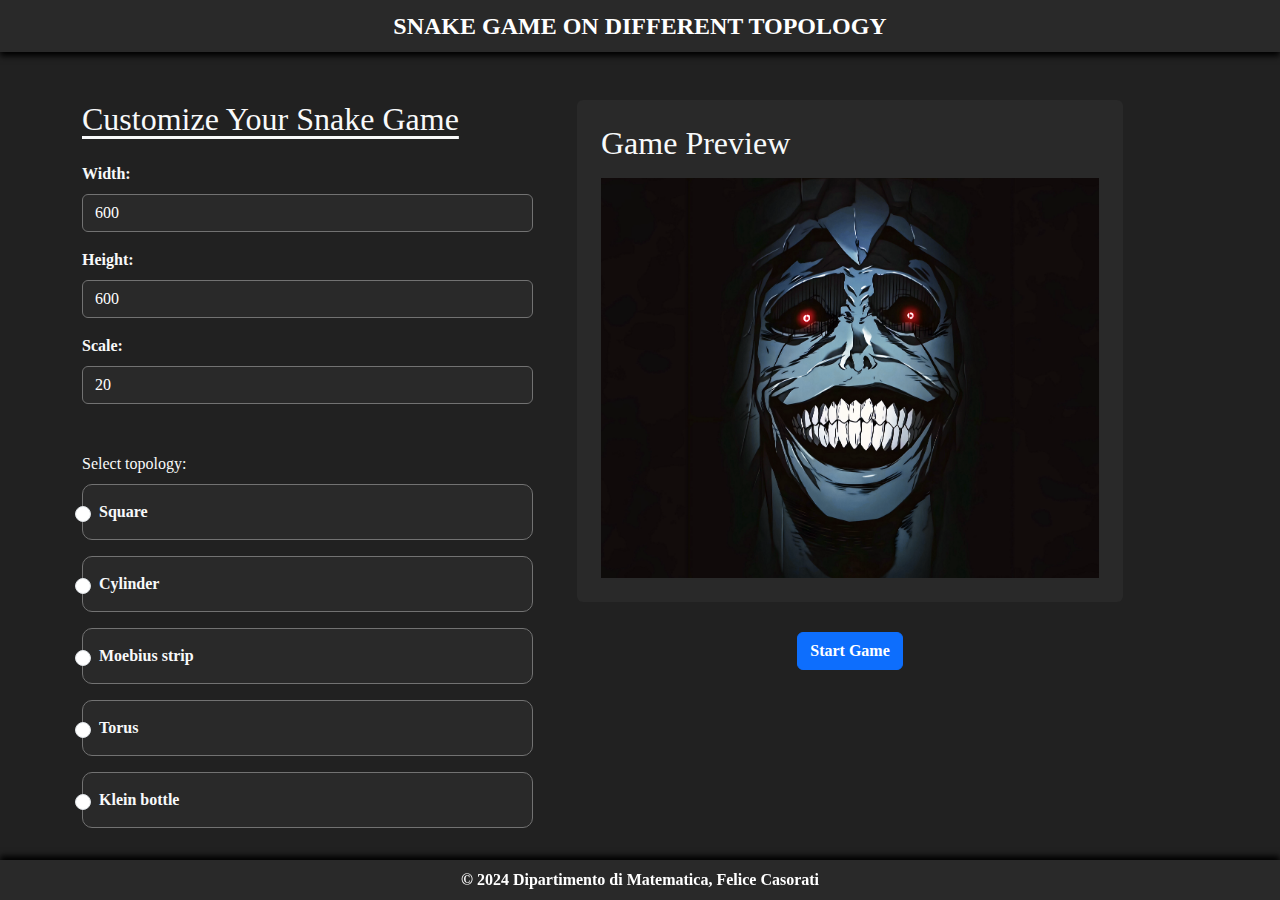
==== setup.html @ 441ccfe5 "CSS -_-" ====
<!DOCTYPE html>
<html lang="en">
	<head>
		<meta charset="UTF-8" />
		<meta name="viewport" content="width=device-width, initial-scale=1.0" />
		<title>Snake game UniPV</title>
		<link
			href="https://cdn.jsdelivr.net/npm/bootstrap@5.3.0-alpha1/dist/css/bootstrap.min.css"
			rel="stylesheet" />
		<link rel="stylesheet" href="setup.css" />
	</head>
	<body class="text-light" style="background-color: #212121">
		<!-- Title bar -->
		<nav
			class="navbar navbar-expand-lg navbar-dark navbar-shadow"
			style="background-color: #292929">
			<div class="container d-flex justify-content-center align-items-center">
				<p class="custom-navbar-text mb-0">SNAKE GAME ON DIFFERENT TOPOLOGY</p>
			</div>
		</nav>

		<!-- Main content -->
		<main class="container my-5" style="background-color: #212121">
			<form id="setupForm">
				<div class="row">
					<div class="col-lg-5" style="margin-right: 20px">
						<h2
							class="mb-4"
							style="
								text-decoration-line: underline;
								text-underline-offset: 6px;
							">
							Customize Your Snake Game
						</h2>
						<!-- Width selection -->
						<div class="mb-3">
							<label for="width" class="form-label">Width:</label>
							<input
								type="number"
								id="width"
								class="form-control"
								min="1"
								max="1000"
								value="600"
								required />
						</div>
						<!-- Height selection -->
						<div class="mb-3">
							<label for="height" class="form-label">Height:</label>
							<input
								type="number"
								id="height"
								class="form-control"
								min="1"
								max="1000"
								value="600"
								required />
						</div>
						<!-- Scale selection -->
						<div class="mb-3">
							<label for="scale" class="form-label">Scale:</label>
							<input
								type="number"
								id="scale"
								class="form-control"
								min="1"
								max="1000"
								value="20"
								required />
						</div>
						<!-- Topology selection -->
						<p class="form-label mt-5">Select topology:</p>
						<!-- square -->
						<div class="mb-3">
							<label
								class="form-check custom-radio d-flex align-items-center px-3"
								style="cursor: pointer">
								<input
									class="form-check-input"
									id="square"
									type="radio"
									name="topology"
									value="square"
									required />
								<span class="ms-2">Square</span>
							</label>
						</div>
						<!-- cylinder -->
						<div class="mb-3">
							<label
								class="form-check custom-radio d-flex align-items-center px-3"
								style="cursor: pointer">
								<input
									class="form-check-input"
									id="cylinder"
									type="radio"
									name="topology"
									value="cylinder"
									required />
								<span class="ms-2">Cylinder</span>
							</label>
						</div>
						<!-- moebius -->
						<div class="mb-3">
							<label
								class="form-check custom-radio d-flex align-items-center px-3"
								style="cursor: pointer">
								<input
									class="form-check-input"
									id="moebius"
									type="radio"
									name="topology"
									value="moebius"
									required />
								<span class="ms-2">Moebius strip</span>
							</label>
						</div>
						<!-- torus -->
						<div class="mb-3">
							<label
								class="form-check custom-radio d-flex align-items-center px-3"
								style="cursor: pointer">
								<input
									class="form-check-input"
									id="torus"
									type="radio"
									name="topology"
									value="torus"
									required />
								<span class="ms-2">Torus</span>
							</label>
						</div>
						<!-- klein -->
						<div class="mb-3">
							<label
								class="form-check custom-radio d-flex align-items-center px-3"
								style="cursor: pointer">
								<input
									class="form-check-input"
									id="klein"
									type="radio"
									name="topology"
									value="klein"
									required />
								<span class="ms-2">Klein bottle</span>
							</label>
						</div>
					</div>

					<!-- Game Preview -->
					<div class="col-lg-6 mt-4 mt-lg-0">
						<div class="game-preview p-4 rounded">
							<h2 class="mb-3">Game Preview</h2>
							<div
								id="preview-area"
								class="bg-light rounded"
								style="height: 400px">
								<img
									src="./SoloLeveling.png"
									alt="Game Preview Image"
									style="width: 100%; height: 100%; object-fit: cover" />
							</div>
						</div>
						<!-- Button to start the game -->
						<div class="container text-center">
							<button type="submit" class="btn btn-primary">Start Game</button>
						</div>

						<script async src="setup.js"></script>
					</div>
				</div>
			</form>
		</main>

		<!-- Footer bar -->
		<footer
			class="text-light py-2 fixed-bottom footer-shadow"
			style="background-color: #292929">
			<div class="container text-center">
				<p class="mb-0 custom-footer-text">
					&copy; 2024 Dipartimento di Matematica, Felice Casorati
				</p>
			</div>
		</footer>
		<script src="https://cdn.jsdelivr.net/npm/bootstrap@5.3.0-alpha1/dist/js/bootstrap.bundle.min.js"></script>
	</body>
</html>
---- setup.css ----
/* Body customization */
body {
	font-family: "JetBrainsMono Nerd Font";
}

/* Navbar customization */
.custom-navbar-text {
	color: #fff;
	font-size: 24px;
	font-weight: bold;
	white-space: nowrap; /* Prevent text from wrapping */
	overflow: hidden; /* Hide overflow if the text is too long */
	text-overflow: ellipsis; /* Add ellipsis (...) if text is cut off */
}
.navbar-shadow {
	box-shadow: 0px 4px 6px rgb(0, 0, 0);
}

/* Footer customization */
.footer-shadow {
	box-shadow: 0px -4px 6px rgb(0, 0, 0);
}
.custom-footer-text {
	color: #fff;
	font-size: 16px;
	font-weight: bold;
	white-space: nowrap; /* Prevent text from wrapping */
	overflow: hidden; /* Hide overflow if the text is too long */
	text-overflow: ellipsis; /* Add ellipsis (...) if text is cut off */
}

/* Form for Width, height, scale customization */
form .form-control,
form .form-select {
	background-color: #292929;
	color: #fff;
	border-color: #727272;
}
form .form-control:focus,
form .form-select:focus {
	background-color: #323232;
	color: #fff;
	border-color: #727272;
	box-shadow: 0 0 10px rgba(255, 255, 255, 0.1);
}
form label {
	font-weight: bold;
}

/* Customization for the topology form */
.custom-radio {
	background-color: #292929;
	padding: 15px;
	border: 1px solid #727272;
	border-radius: 10px;
	transition: all 0.3s ease;
}
.custom-radio:hover {
	background-color: #323232;
}
.form-check-input:checked ~ .form-check-label {
	color: #007bff;
	font-weight: bold;
}

/* Customization for the game preview */
.game-preview {
	background-color: #292929;
	transition: all 0.3s ease;
}
.game-preview:hover {
	transform: scale(1.02);
	box-shadow: 0 0 15px rgba(255, 255, 255, 0.1);
}
#preview-area {
	transition: all 0.3s ease;
}
@media (max-width: 991px) {
	.game-preview {
		margin-top: 2rem;
	}
}

/* Button customization */
.btn-primary {
	transition: all 0.3s ease;
	margin-top: 30px;
	font-weight: bold;
}
.btn-primary:hover {
	transform: translateY(-2px);
	box-shadow: 0 4px 8px rgba(0, 123, 255, 0.3);
}
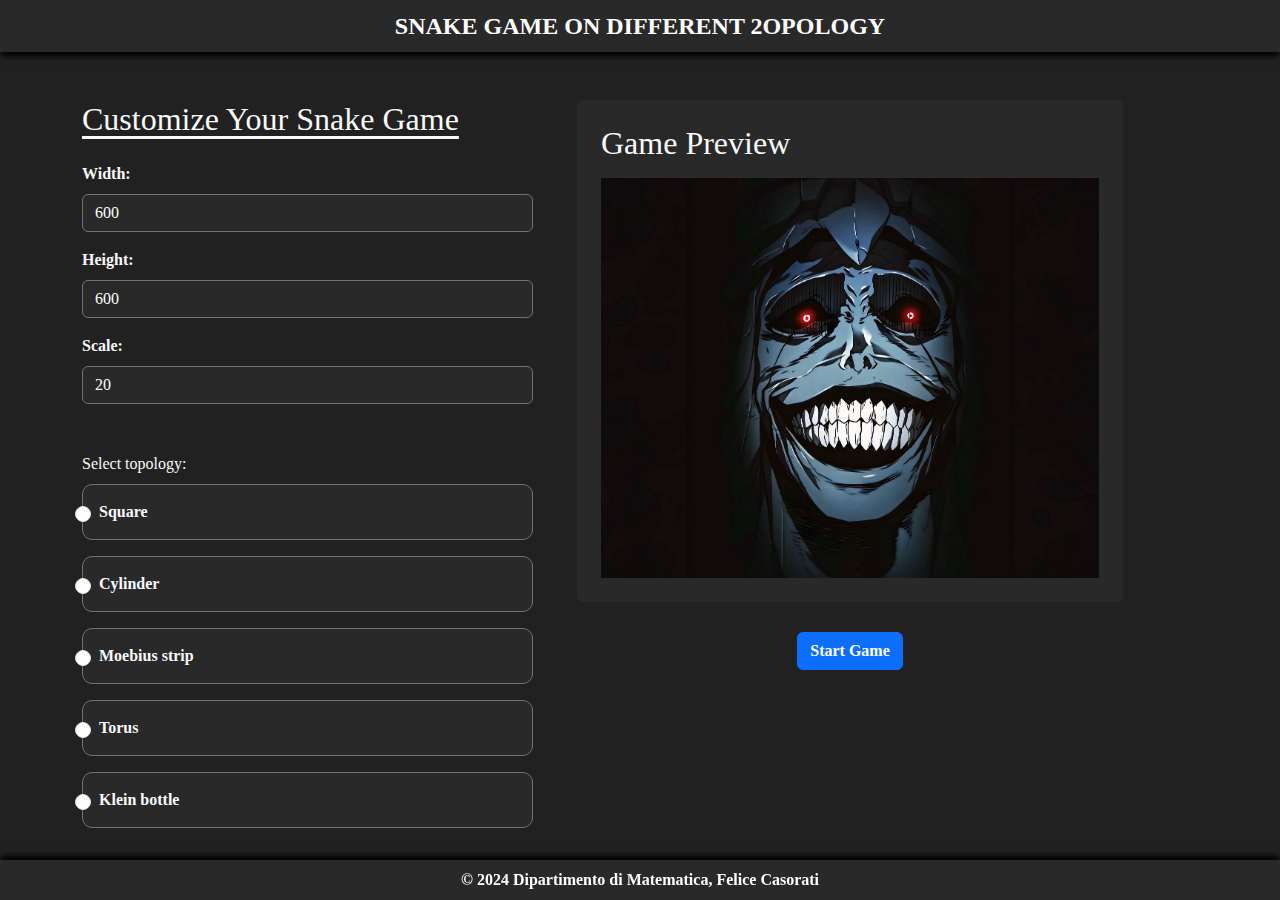
==== commit cec6cc47: "fix the bug of the sessionStorage.getItem("topology")" ====
--- a/setup.html
+++ b/setup.html
@@ -15,7 +15,7 @@
 			class="navbar navbar-expand-lg navbar-dark navbar-shadow"
 			style="background-color: #292929">
 			<div class="container d-flex justify-content-center align-items-center">
-				<p class="custom-navbar-text mb-0">SNAKE GAME ON DIFFERENT TOPOLOGY</p>
+				<p class="custom-navbar-text mb-0">SNAKE GAME ON DIFFERENT 2OPOLOGY</p>
 			</div>
 		</nav>
 
@@ -161,9 +161,21 @@
 									style="width: 100%; height: 100%; object-fit: cover" />
 							</div>
 						</div>
-						<!-- Button to start the game -->
-						<div class="container text-center">
-							<button type="submit" class="btn btn-primary">Start Game</button>
+						<!-- Button to start and reset the game -->
+						<div class="row justify-content-around">
+							<div class="col-auto">
+								<button type="submit" class="btn btn-primary">
+									Start Game
+								</button>
+							</div>
+							<div id="resetButton" class="col-auto" style="display: none">
+								<button
+									type="reset"
+									class="btn btn-primary"
+									style="background-color: #ff5370; border-color: #ff5370">
+									Reset
+								</button>
+							</div>
 						</div>
 
 						<script async src="setup.js"></script>
@@ -182,6 +194,21 @@
 				</p>
 			</div>
 		</footer>
+
+		<!-- Function to toggle the reset button -->
+		<script>
+			document.addEventListener("keydown", function (event) {
+				if (event.code === "KeyR") {
+					const resetButton = document.getElementById("resetButton");
+					if (resetButton.style.display === "none") {
+						resetButton.style.display = "block";
+					} else {
+						resetButton.style.display = "none";
+					}
+				}
+			});
+		</script>
+
 		<script src="https://cdn.jsdelivr.net/npm/bootstrap@5.3.0-alpha1/dist/js/bootstrap.bundle.min.js"></script>
 	</body>
 </html>
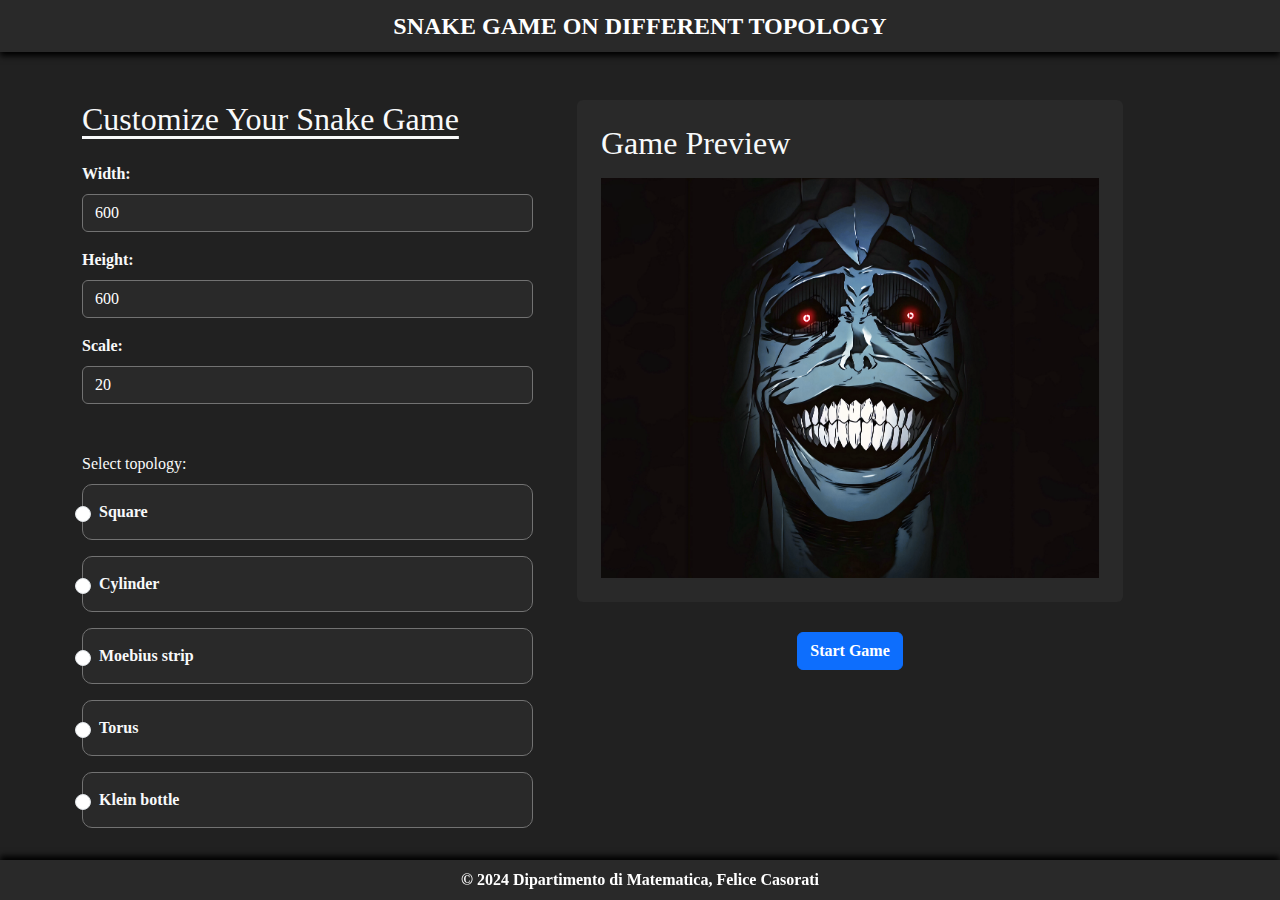
==== commit fc9dfbe0: "im so good and im felling alright" ====
--- a/setup.html
+++ b/setup.html
@@ -15,7 +15,7 @@
 			class="navbar navbar-expand-lg navbar-dark navbar-shadow"
 			style="background-color: #292929">
 			<div class="container d-flex justify-content-center align-items-center">
-				<p class="custom-navbar-text mb-0">SNAKE GAME ON DIFFERENT 2OPOLOGY</p>
+				<p class="custom-navbar-text mb-0">SNAKE GAME ON DIFFERENT TOPOLOGY</p>
 			</div>
 		</nav>
 
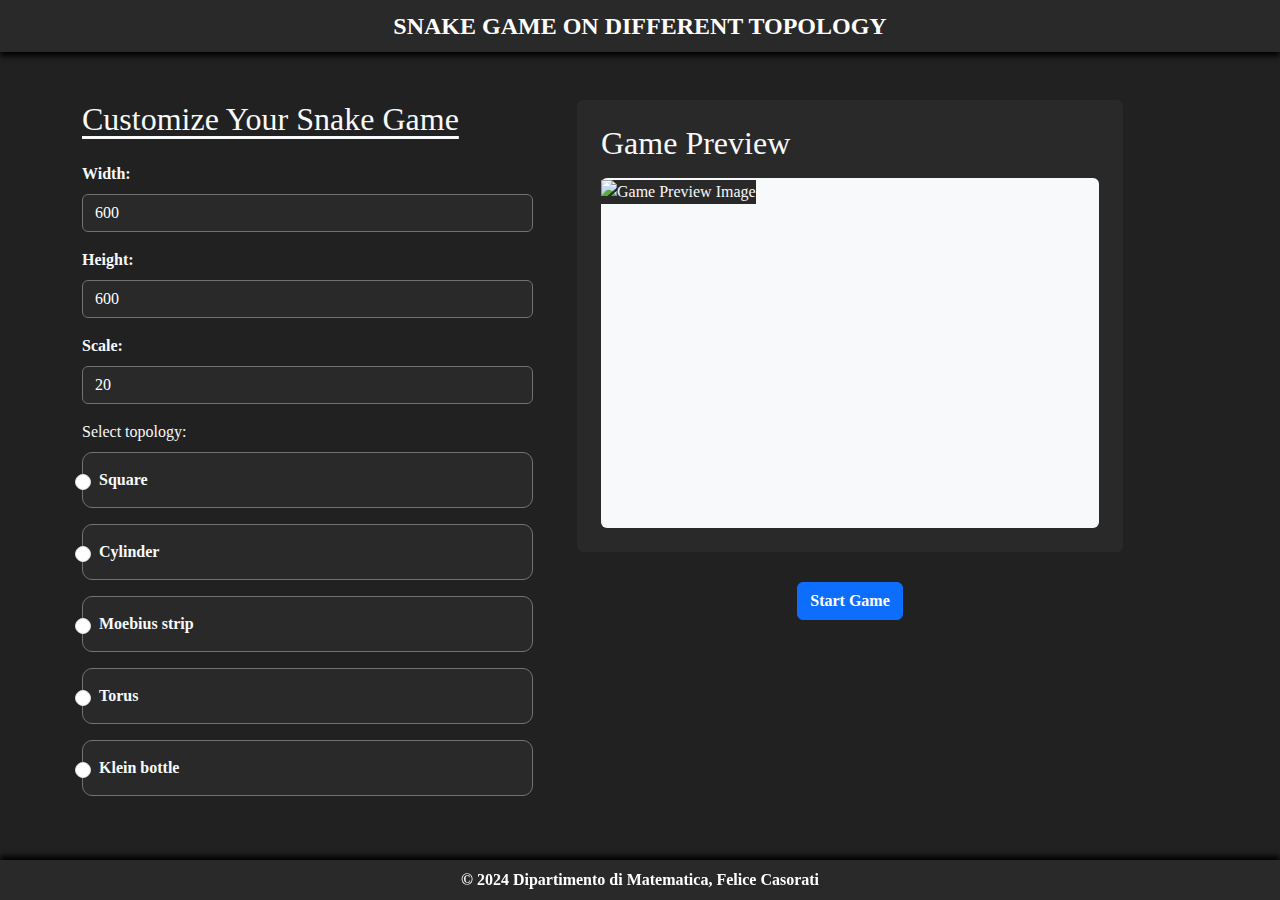
==== commit 4d23756f: "fixed margin between cards" ====
--- a/setup.html
+++ b/setup.html
@@ -69,7 +69,7 @@
 								required />
 						</div>
 						<!-- Topology selection -->
-						<p class="form-label mt-5">Select topology:</p>
+						<p class="form-label mt-3">Select topology:</p>
 						<!-- square -->
 						<div class="mb-3">
 							<label
@@ -154,11 +154,15 @@
 							<div
 								id="preview-area"
 								class="bg-light rounded"
-								style="height: 400px">
+								style="height: 350px">
 								<img
-									src="./SoloLeveling.png"
+									src="./gamePreview.png"
 									alt="Game Preview Image"
-									style="width: 100%; height: 100%; object-fit: cover" />
+									style="
+										width: 100%;
+										height: 100%;
+										background-color: #292929;
+									" />
 							</div>
 						</div>
 						<!-- Button to start and reset the game -->
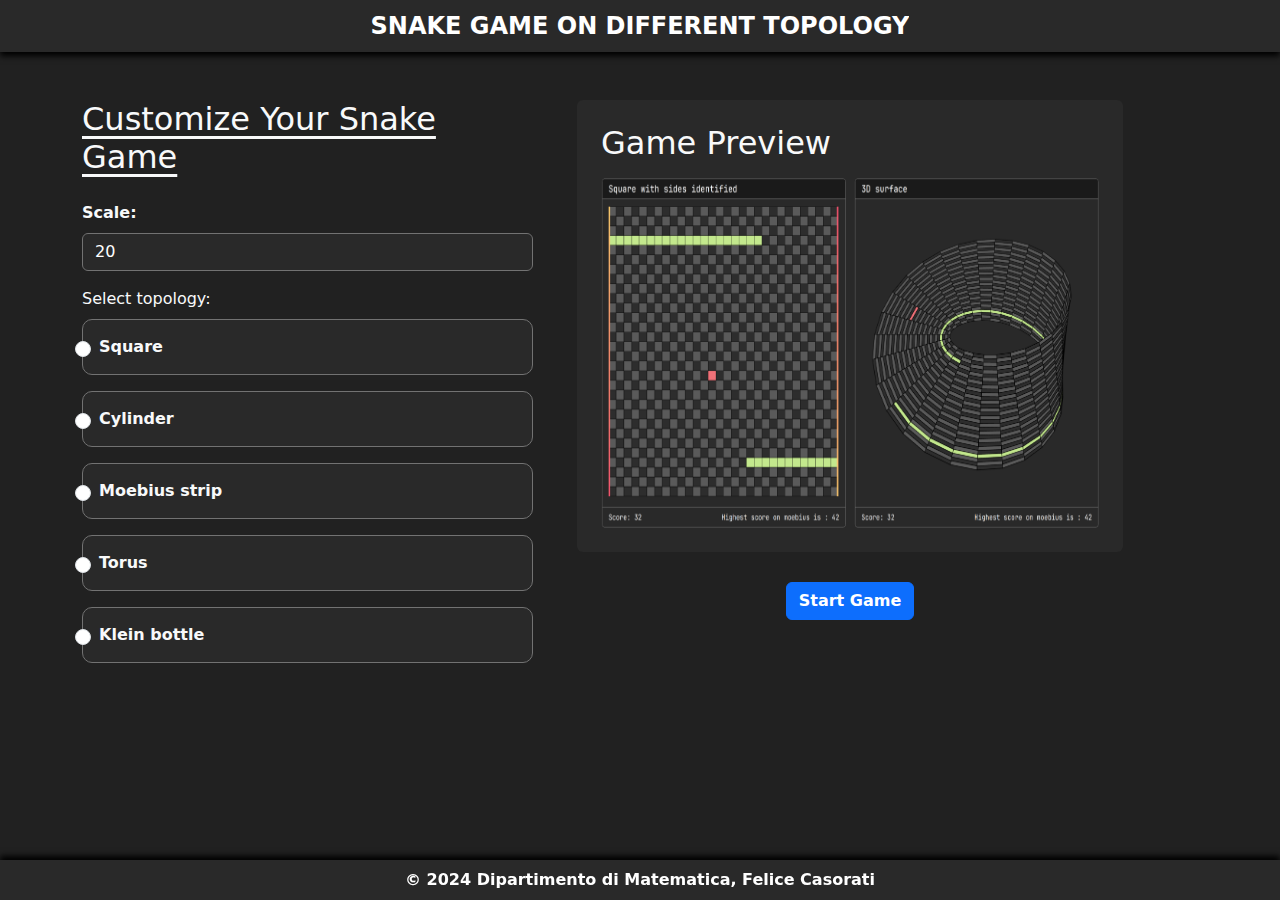
==== commit 27f518eb: "bypassing selector of width and height" ====
--- a/setup.html
+++ b/setup.html
@@ -33,29 +33,29 @@
 							Customize Your Snake Game
 						</h2>
 						<!-- Width selection -->
-						<div class="mb-3">
-							<label for="width" class="form-label">Width:</label>
-							<input
-								type="number"
-								id="width"
-								class="form-control"
-								min="1"
-								max="1000"
-								value="600"
-								required />
-						</div>
+						<!-- <div class="mb-3"> -->
+						<!-- 	<label for="width" class="form-label">Width:</label> -->
+						<!-- 	<input -->
+						<!-- 		type="number" -->
+						<!-- 		id="width" -->
+						<!-- 		class="form-control" -->
+						<!-- 		min="1" -->
+						<!-- 		max="1000" -->
+						<!-- 		value="600" -->
+						<!-- 		required /> -->
+						<!-- </div> -->
 						<!-- Height selection -->
-						<div class="mb-3">
-							<label for="height" class="form-label">Height:</label>
-							<input
-								type="number"
-								id="height"
-								class="form-control"
-								min="1"
-								max="1000"
-								value="600"
-								required />
-						</div>
+						<!-- <div class="mb-3"> -->
+						<!-- 	<label for="height" class="form-label">Height:</label> -->
+						<!-- 	<input -->
+						<!-- 		type="number" -->
+						<!-- 		id="height" -->
+						<!-- 		class="form-control" -->
+						<!-- 		min="1" -->
+						<!-- 		max="1000" -->
+						<!-- 		value="600" -->
+						<!-- 		required /> -->
+						<!-- </div> -->
 						<!-- Scale selection -->
 						<div class="mb-3">
 							<label for="scale" class="form-label">Scale:</label>
--- a/setup.css
+++ b/setup.css
@@ -1,6 +1,6 @@
 /* Body customization */
 body {
-	font-family: "JetBrainsMono Nerd Font";
+	font-family: "JetBrainsMono Nerd Font", $font-family-base;
 }
 
 /* Navbar customization */
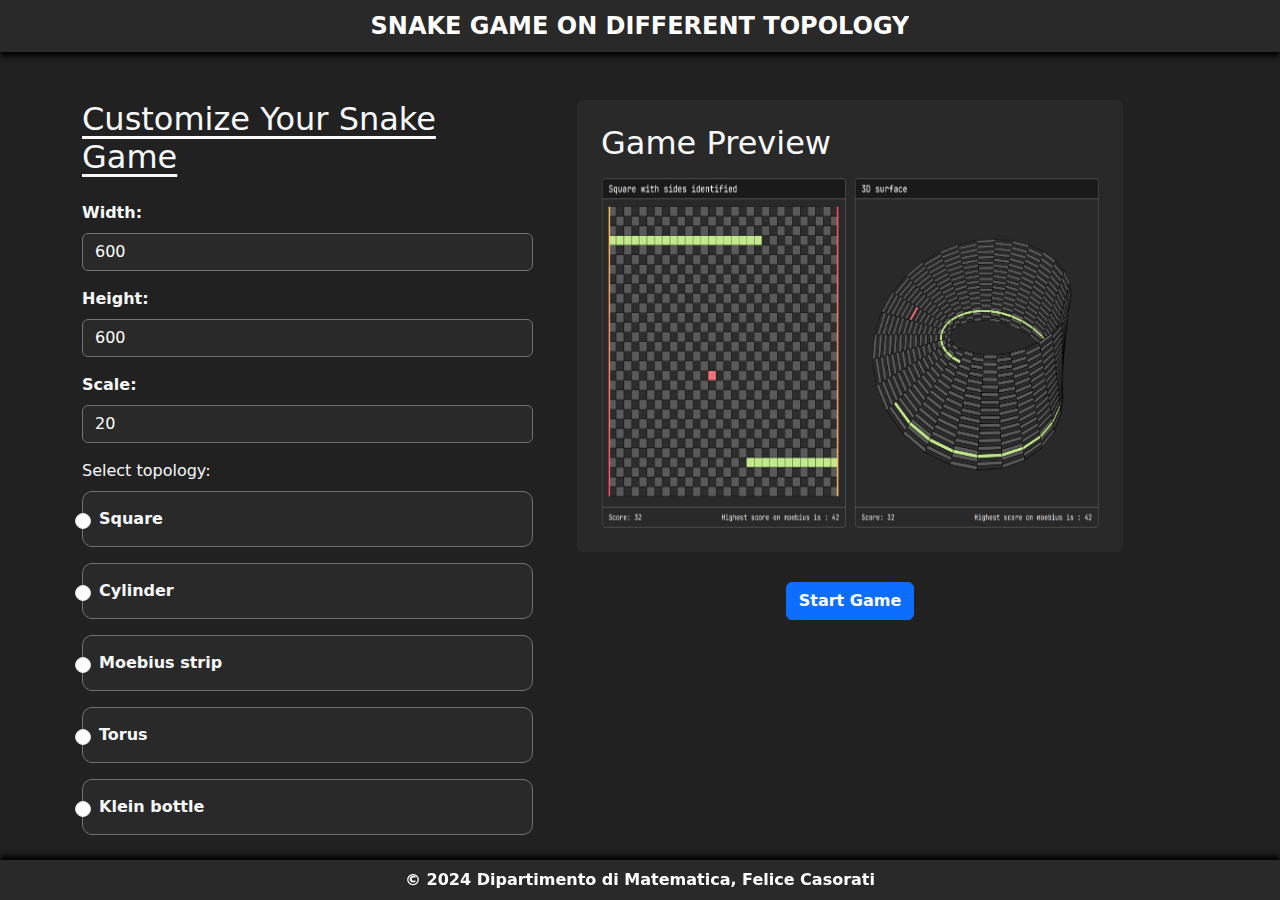
==== commit 119f088f: "Revert "bypassing selector of width and height"" ====
--- a/setup.html
+++ b/setup.html
@@ -33,29 +33,29 @@
 							Customize Your Snake Game
 						</h2>
 						<!-- Width selection -->
-						<!-- <div class="mb-3"> -->
-						<!-- 	<label for="width" class="form-label">Width:</label> -->
-						<!-- 	<input -->
-						<!-- 		type="number" -->
-						<!-- 		id="width" -->
-						<!-- 		class="form-control" -->
-						<!-- 		min="1" -->
-						<!-- 		max="1000" -->
-						<!-- 		value="600" -->
-						<!-- 		required /> -->
-						<!-- </div> -->
+						<div class="mb-3">
+							<label for="width" class="form-label">Width:</label>
+							<input
+								type="number"
+								id="width"
+								class="form-control"
+								min="1"
+								max="1000"
+								value="600"
+								required />
+						</div>
 						<!-- Height selection -->
-						<!-- <div class="mb-3"> -->
-						<!-- 	<label for="height" class="form-label">Height:</label> -->
-						<!-- 	<input -->
-						<!-- 		type="number" -->
-						<!-- 		id="height" -->
-						<!-- 		class="form-control" -->
-						<!-- 		min="1" -->
-						<!-- 		max="1000" -->
-						<!-- 		value="600" -->
-						<!-- 		required /> -->
-						<!-- </div> -->
+						<div class="mb-3">
+							<label for="height" class="form-label">Height:</label>
+							<input
+								type="number"
+								id="height"
+								class="form-control"
+								min="1"
+								max="1000"
+								value="600"
+								required />
+						</div>
 						<!-- Scale selection -->
 						<div class="mb-3">
 							<label for="scale" class="form-label">Scale:</label>
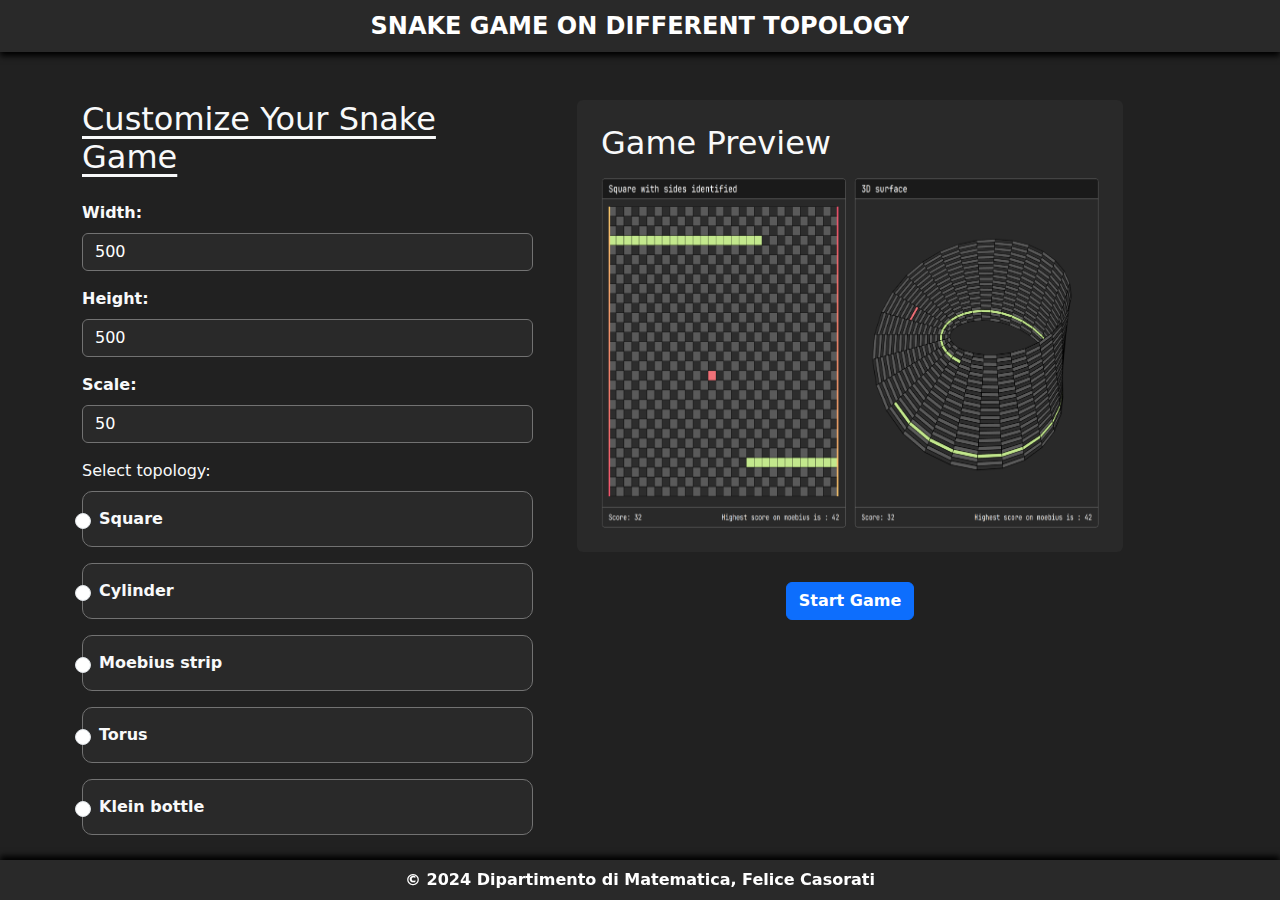
==== commit 2d9a4d43: "changed default scale to lower requirements" ====
--- a/setup.html
+++ b/setup.html
@@ -41,7 +41,7 @@
 								class="form-control"
 								min="1"
 								max="1000"
-								value="600"
+								value="500"
 								required />
 						</div>
 						<!-- Height selection -->
@@ -53,7 +53,7 @@
 								class="form-control"
 								min="1"
 								max="1000"
-								value="600"
+								value="500"
 								required />
 						</div>
 						<!-- Scale selection -->
@@ -65,7 +65,7 @@
 								class="form-control"
 								min="1"
 								max="1000"
-								value="20"
+								value="50"
 								required />
 						</div>
 						<!-- Topology selection -->
